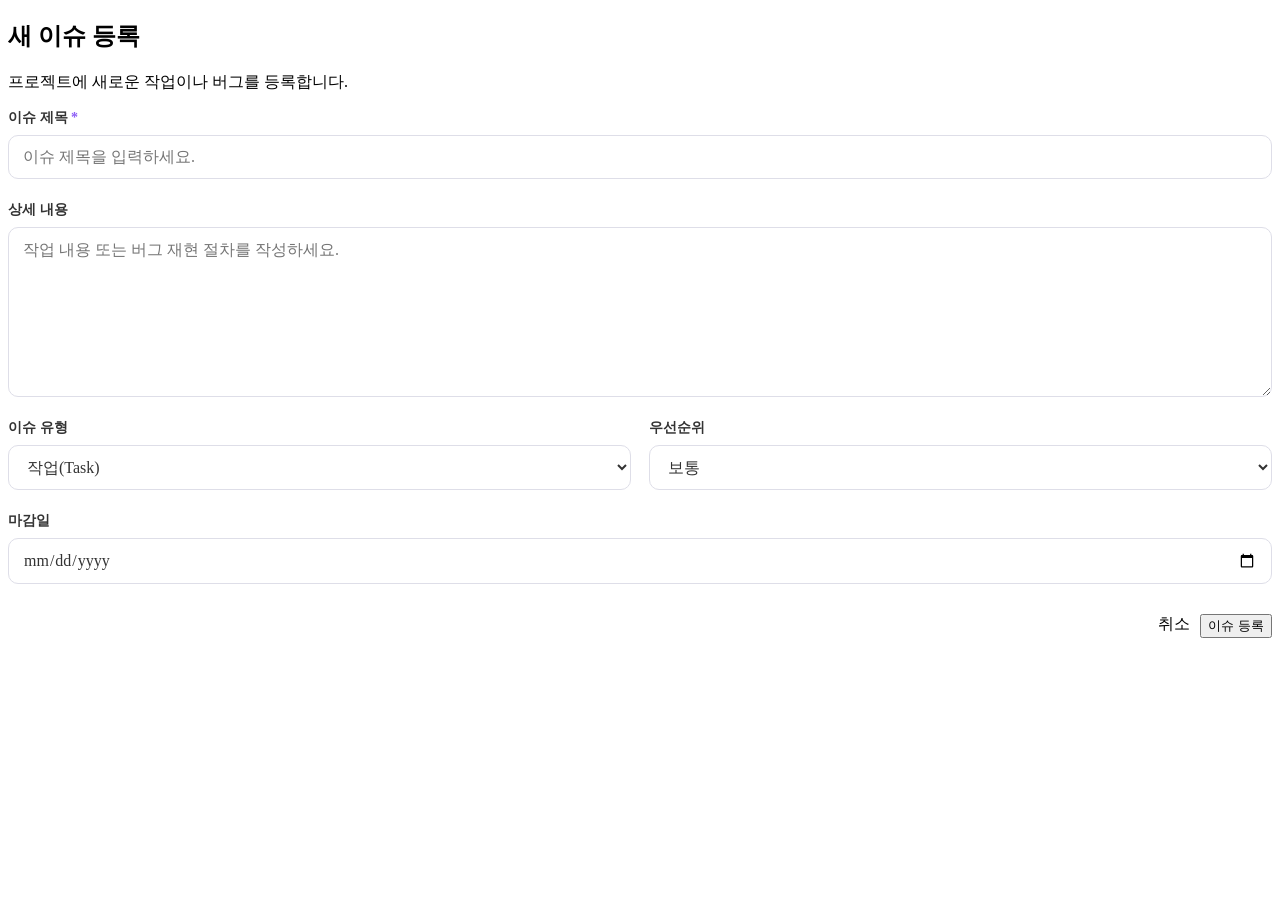
==== src/main/resources/templates/issue/create.html @ 82f2360f "Initial Spring Boot QA Task Management implementation" ====
<!DOCTYPE html>
<html lang="ko" xmlns:th="http://www.thymeleaf.org">
<head>
    <meta charset="UTF-8">
    <meta name="viewport" content="width=device-width, initial-scale=1.0">
    <title>이슈 등록 | IDI!</title>
    <link rel="stylesheet" th:href="@{/css/common.css}">
    <style>
        .issue-form-card {
            max-width: 800px;
            margin: 0 auto;
        }

        .issue-form {
            display: flex;
            flex-direction: column;
            gap: 22px;
        }

        .issue-field {
            display: flex;
            flex-direction: column;
            gap: 8px;
        }

        .issue-field label {
            font-size: 14px;
            font-weight: 600;
            color: #333;
        }

        .issue-field input,
        .issue-field textarea,
        .issue-field select {
            width: 100%;
            box-sizing: border-box;
            padding: 12px 14px;
            border: 1px solid #dedee8;
            border-radius: 10px;
            background: #fff;
            color: #333;
            font: inherit;
        }

        .issue-field textarea {
            min-height: 170px;
            resize: vertical;
        }

        .issue-field input:focus,
        .issue-field textarea:focus,
        .issue-field select:focus {
            outline: none;
            border-color: #8b5cf6;
        }

        .issue-form-row {
            display: grid;
            grid-template-columns: repeat(2, minmax(0, 1fr));
            gap: 18px;
        }

        .issue-form-actions {
            display: flex;
            justify-content: flex-end;
            gap: 10px;
            margin-top: 8px;
        }

        .issue-required {
            color: #8b5cf6;
        }

        @media (max-width: 640px) {
            .issue-form-row {
                grid-template-columns: 1fr;
            }

            .issue-form-actions {
                flex-wrap: wrap;
            }
        }
    </style>
</head>
<body>


    <div th:replace="~{fragments/header :: header}"></div>

    <div class="app-shell">
        <div th:replace="~{fragments/sidebar :: sidebar}"></div>
	    <main class="dashboard-main">
	        <div class="dashboard-card">
	            <div class="card-heading">
	                <h2>새 이슈 등록</h2>
	                <p>프로젝트에 새로운 작업이나 버그를 등록합니다.</p>
	            </div>
	
	            <form class="issue-form"
	                  th:action="@{/issue/create(projectId=${projectId})}"
	                  method="post">
	
	                <div class="issue-field">
	                    <label for="title">
	                        이슈 제목 <span class="issue-required">*</span>
	                    </label>
	                    <input type="text"
	                           id="title"
	                           name="title"
	                           maxlength="100"
	                           placeholder="이슈 제목을 입력하세요."
	                           required>
	                </div>
	
	                <div class="issue-field">
	                    <label for="content">상세 내용</label>
	                    <textarea id="content"
	                              name="content"
	                              placeholder="작업 내용 또는 버그 재현 절차를 작성하세요."></textarea>
	                </div>
	
	                <div class="issue-form-row">
	                    <div class="issue-field">
	                        <label for="type">이슈 유형</label>
	                        <select id="type" name="type">
	                            <option value="0">작업(Task)</option>
	                            <option value="1">버그(Bug)</option>
	                        </select>
	                    </div>
	
	                    <div class="issue-field">
	                        <label for="priority">우선순위</label>
	                        <select id="priority" name="priority">
	                            <option value="0">낮음</option>
	                            <option value="1" selected>보통</option>
	                            <option value="2">높음</option>
	                        </select>
	                    </div>
	                </div>
	
	                <div class="issue-field">
	                    <label for="dueDate">마감일</label>
	                    <input type="date" id="dueDate" name="dueDate">
	                </div>
	
	                <div class="issue-form-actions">
	                    <a class="btn btn-outline"
	                       th:href="@{/project/detail(projectId=${projectId})}">
	                        취소
	                    </a>
	                    <button type="submit" class="btn btn-primary">
	                        이슈 등록
	                    </button>
	                </div>
	            </form>
	        </div>
	    </main>
    </div>

</body>
</html>
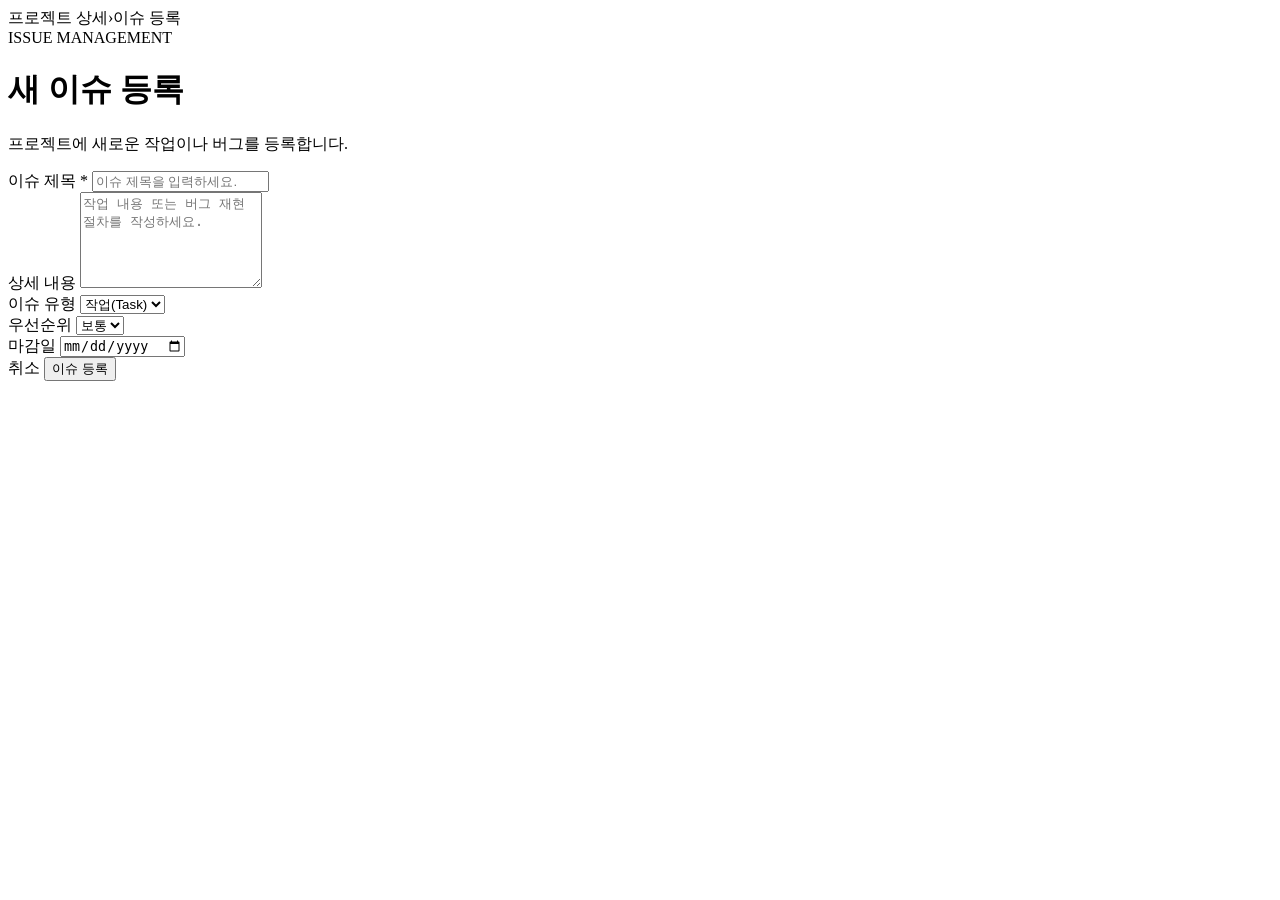
==== commit 51fa2424: "Update IDIi 2.0 portfolio with final features and demo data" ====
--- a/src/main/resources/templates/issue/create.html
+++ b/src/main/resources/templates/issue/create.html
@@ -1,162 +1,58 @@
-
 <!DOCTYPE html>
 <html lang="ko" xmlns:th="http://www.thymeleaf.org">
 <head>
-    <meta charset="UTF-8">
-    <meta name="viewport" content="width=device-width, initial-scale=1.0">
-    <title>이슈 등록 | IDI!</title>
-    <link rel="stylesheet" th:href="@{/css/common.css}">
-    <style>
-        .issue-form-card {
-            max-width: 800px;
-            margin: 0 auto;
-        }
-
-        .issue-form {
-            display: flex;
-            flex-direction: column;
-            gap: 22px;
-        }
-
-        .issue-field {
-            display: flex;
-            flex-direction: column;
-            gap: 8px;
-        }
-
-        .issue-field label {
-            font-size: 14px;
-            font-weight: 600;
-            color: #333;
-        }
-
-        .issue-field input,
-        .issue-field textarea,
-        .issue-field select {
-            width: 100%;
-            box-sizing: border-box;
-            padding: 12px 14px;
-            border: 1px solid #dedee8;
-            border-radius: 10px;
-            background: #fff;
-            color: #333;
-            font: inherit;
-        }
-
-        .issue-field textarea {
-            min-height: 170px;
-            resize: vertical;
-        }
-
-        .issue-field input:focus,
-        .issue-field textarea:focus,
-        .issue-field select:focus {
-            outline: none;
-            border-color: #8b5cf6;
-        }
-
-        .issue-form-row {
-            display: grid;
-            grid-template-columns: repeat(2, minmax(0, 1fr));
-            gap: 18px;
-        }
-
-        .issue-form-actions {
-            display: flex;
-            justify-content: flex-end;
-            gap: 10px;
-            margin-top: 8px;
-        }
-
-        .issue-required {
-            color: #8b5cf6;
-        }
-
-        @media (max-width: 640px) {
-            .issue-form-row {
-                grid-template-columns: 1fr;
-            }
-
-            .issue-form-actions {
-                flex-wrap: wrap;
-            }
-        }
-    </style>
+  <meta charset="UTF-8">
+  <meta name="viewport" content="width=device-width, initial-scale=1.0">
+  <title>이슈 등록 | IDI!</title>
+  <link rel="stylesheet" th:href="@{/css/common.css}">
+  <link rel="stylesheet" th:href="@{/css/work-form.css}">
 </head>
 <body>
-
-
-    <div th:replace="~{fragments/header :: header}"></div>
-
-    <div class="app-shell">
-        <div th:replace="~{fragments/sidebar :: sidebar}"></div>
-	    <main class="dashboard-main">
-	        <div class="dashboard-card">
-	            <div class="card-heading">
-	                <h2>새 이슈 등록</h2>
-	                <p>프로젝트에 새로운 작업이나 버그를 등록합니다.</p>
-	            </div>
-	
-	            <form class="issue-form"
-	                  th:action="@{/issue/create(projectId=${projectId})}"
-	                  method="post">
-	
-	                <div class="issue-field">
-	                    <label for="title">
-	                        이슈 제목 <span class="issue-required">*</span>
-	                    </label>
-	                    <input type="text"
-	                           id="title"
-	                           name="title"
-	                           maxlength="100"
-	                           placeholder="이슈 제목을 입력하세요."
-	                           required>
-	                </div>
-	
-	                <div class="issue-field">
-	                    <label for="content">상세 내용</label>
-	                    <textarea id="content"
-	                              name="content"
-	                              placeholder="작업 내용 또는 버그 재현 절차를 작성하세요."></textarea>
-	                </div>
-	
-	                <div class="issue-form-row">
-	                    <div class="issue-field">
-	                        <label for="type">이슈 유형</label>
-	                        <select id="type" name="type">
-	                            <option value="0">작업(Task)</option>
-	                            <option value="1">버그(Bug)</option>
-	                        </select>
-	                    </div>
-	
-	                    <div class="issue-field">
-	                        <label for="priority">우선순위</label>
-	                        <select id="priority" name="priority">
-	                            <option value="0">낮음</option>
-	                            <option value="1" selected>보통</option>
-	                            <option value="2">높음</option>
-	                        </select>
-	                    </div>
-	                </div>
-	
-	                <div class="issue-field">
-	                    <label for="dueDate">마감일</label>
-	                    <input type="date" id="dueDate" name="dueDate">
-	                </div>
-	
-	                <div class="issue-form-actions">
-	                    <a class="btn btn-outline"
-	                       th:href="@{/project/detail(projectId=${projectId})}">
-	                        취소
-	                    </a>
-	                    <button type="submit" class="btn btn-primary">
-	                        이슈 등록
-	                    </button>
-	                </div>
-	            </form>
-	        </div>
-	    </main>
+<div th:replace="~{fragments/header :: header}"></div>
+<div class="app-shell">
+  <div th:replace="~{fragments/sidebar :: sidebar}"></div>
+  <main class="dashboard-main work-form-main">
+    <div class="work-form-wrap">
+      <nav class="work-form-breadcrumb" aria-label="현재 위치">
+        <a th:href="@{/project/detail(projectId=${projectId})}">프로젝트 상세</a><span aria-hidden="true">›</span><span>이슈 등록</span>
+      </nav>
+      <header class="work-form-heading">
+        <span class="eyebrow">ISSUE MANAGEMENT</span>
+        <h1>새 이슈 등록</h1>
+        <p>프로젝트에 새로운 작업이나 버그를 등록합니다.</p>
+      </header>
+      <section class="dashboard-card work-form-card">
+        <form class="work-form" th:action="@{/issue/create(projectId=${projectId})}" method="post">
+          <div class="work-field">
+            <label for="title">이슈 제목 <span class="work-required">*</span></label>
+            <input id="title" name="title" type="text" maxlength="100" placeholder="이슈 제목을 입력하세요." required>
+          </div>
+          <div class="work-field">
+            <label for="content">상세 내용</label>
+            <textarea id="content" name="content" rows="6" placeholder="작업 내용 또는 버그 재현 절차를 작성하세요."></textarea>
+          </div>
+          <div class="work-field-row">
+            <div class="work-field">
+              <label for="type">이슈 유형</label>
+              <select id="type" name="type"><option value="0">작업(Task)</option><option value="1">버그(Bug)</option></select>
+            </div>
+            <div class="work-field">
+              <label for="priority">우선순위</label>
+              <select id="priority" name="priority"><option value="0">낮음</option><option value="1" selected>보통</option><option value="2">높음</option></select>
+            </div>
+          </div>
+          <div class="work-field">
+            <label for="dueDate">마감일</label>
+            <input type="date" id="dueDate" name="dueDate">
+          </div>
+          <div class="work-form-actions">
+            <a class="btn btn-outline" th:href="@{/project/detail(projectId=${projectId})}">취소</a>
+            <button type="submit" class="btn btn-primary">이슈 등록</button>
+          </div>
+        </form>
+      </section>
     </div>
-
+  </main>
+</div>
 </body>
 </html>
